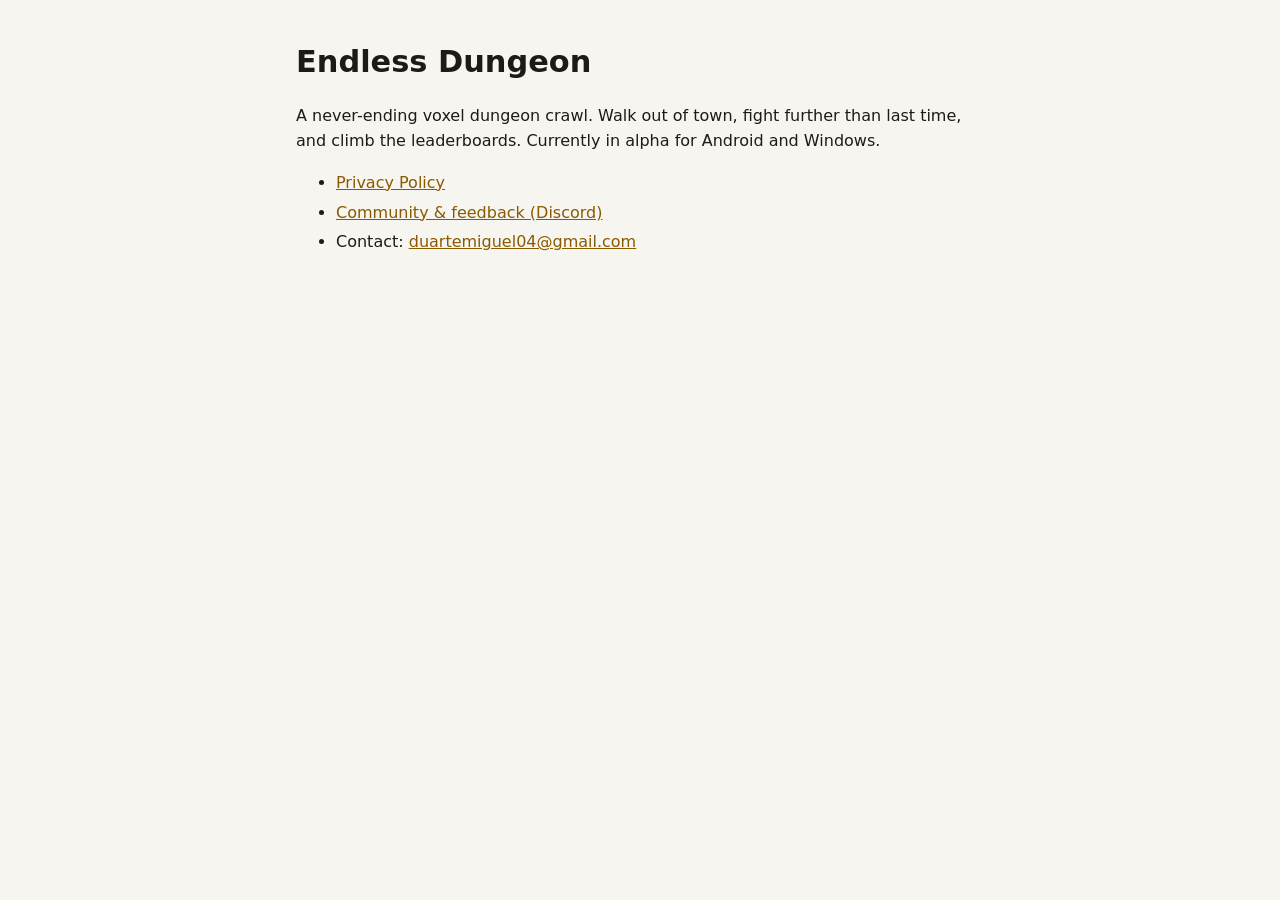
==== index.html @ 1d8169db "Privacy policy and landing page Co-Authored-By: Claude Opus 5.5 <noreply@anthropic.com>" ====
<!doctype html>
<html lang="en">
<head>
<meta charset="utf-8">
<meta name="viewport" content="width=device-width, initial-scale=1">
<title>Endless Dungeon</title>
<link rel="stylesheet" href="style.css">
</head>
<body>
<main>
<h1>Endless Dungeon</h1>
<p>A never-ending voxel dungeon crawl. Walk out of town, fight further than last time, and climb the leaderboards.
Currently in alpha for Android and Windows.</p>
<ul>
  <li><a href="privacy.html">Privacy Policy</a></li>
  <li><a href="https://discord.gg/96zdN5JEK6">Community &amp; feedback (Discord)</a></li>
  <li>Contact: <a href="mailto:duartemiguel04@gmail.com">duartemiguel04@gmail.com</a></li>
</ul>
</main>
</body>
</html>
---- style.css ----
:root { --bg: #f7f5f0; --fg: #1d1b18; --muted: #6b665e; --link: #8a5a00; --rule: #e2ddd3; }
@media (prefers-color-scheme: dark) {
  :root { --bg: #1b1c20; --fg: #ece8df; --muted: #a49e93; --link: #ffc74d; --rule: #33343a; }
}
* { box-sizing: border-box; }
body { margin: 0; background: var(--bg); color: var(--fg);
  font: 16px/1.6 system-ui, -apple-system, "Segoe UI", Roboto, sans-serif; }
main { max-width: 720px; margin: 0 auto; padding: 32px 16px 64px; }
h1 { font-size: 1.9rem; margin: 0.2em 0 0.3em; }
h2 { font-size: 1.15rem; margin-top: 2em; padding-top: 0.8em; border-top: 1px solid var(--rule); }
a { color: var(--link); }
.meta, .back { color: var(--muted); font-size: 0.92rem; }
code { font-size: 0.9em; }
li { margin: 0.25em 0; }
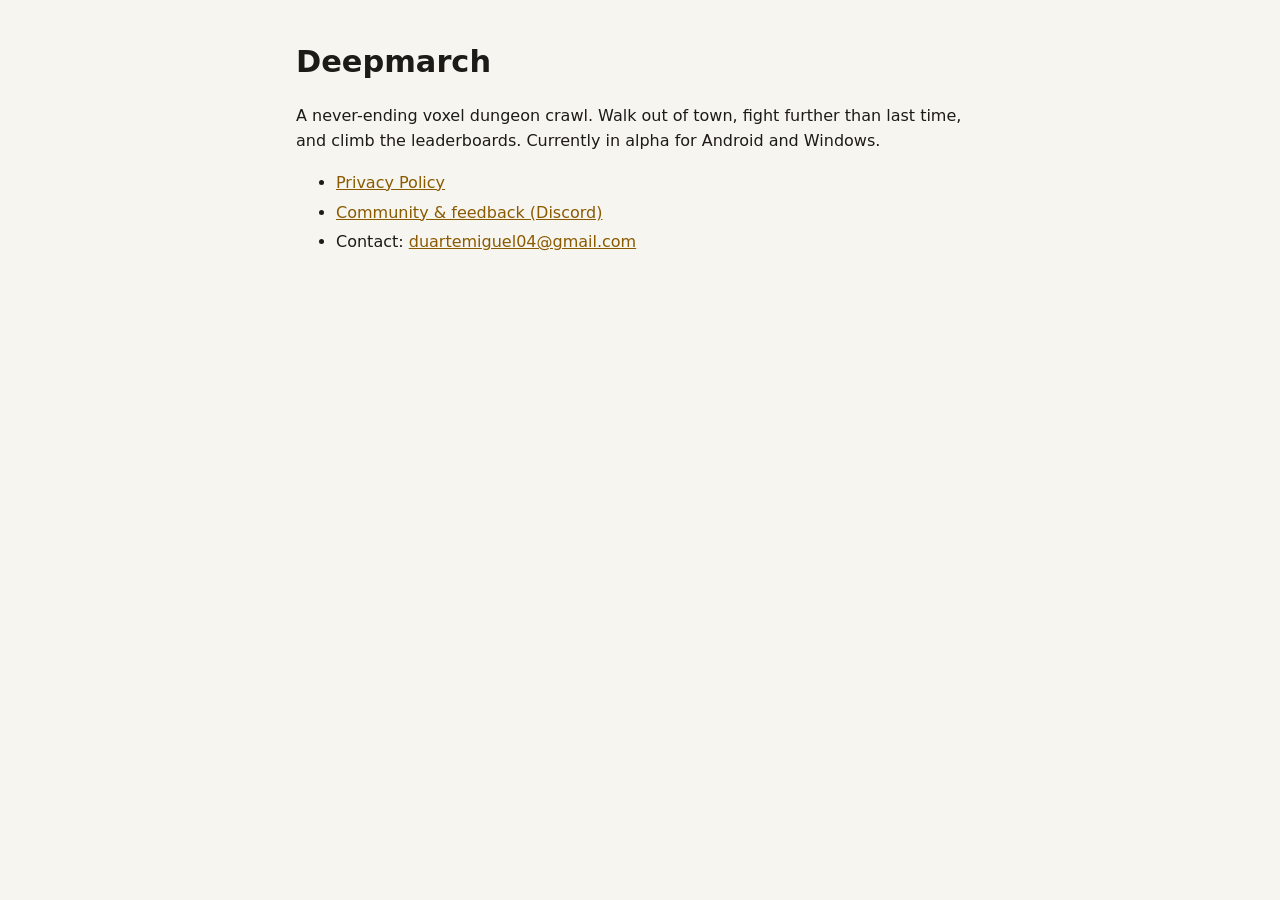
==== commit b3fcfea6: "Rename to Deepmarch Co-Authored-By: Claude Opus 5.5 <noreply@anthropic.com>" ====
--- a/index.html
+++ b/index.html
@@ -3,12 +3,12 @@
 <head>
 <meta charset="utf-8">
 <meta name="viewport" content="width=device-width, initial-scale=1">
-<title>Endless Dungeon</title>
+<title>Deepmarch</title>
 <link rel="stylesheet" href="style.css">
 </head>
 <body>
 <main>
-<h1>Endless Dungeon</h1>
+<h1>Deepmarch</h1>
 <p>A never-ending voxel dungeon crawl. Walk out of town, fight further than last time, and climb the leaderboards.
 Currently in alpha for Android and Windows.</p>
 <ul>
